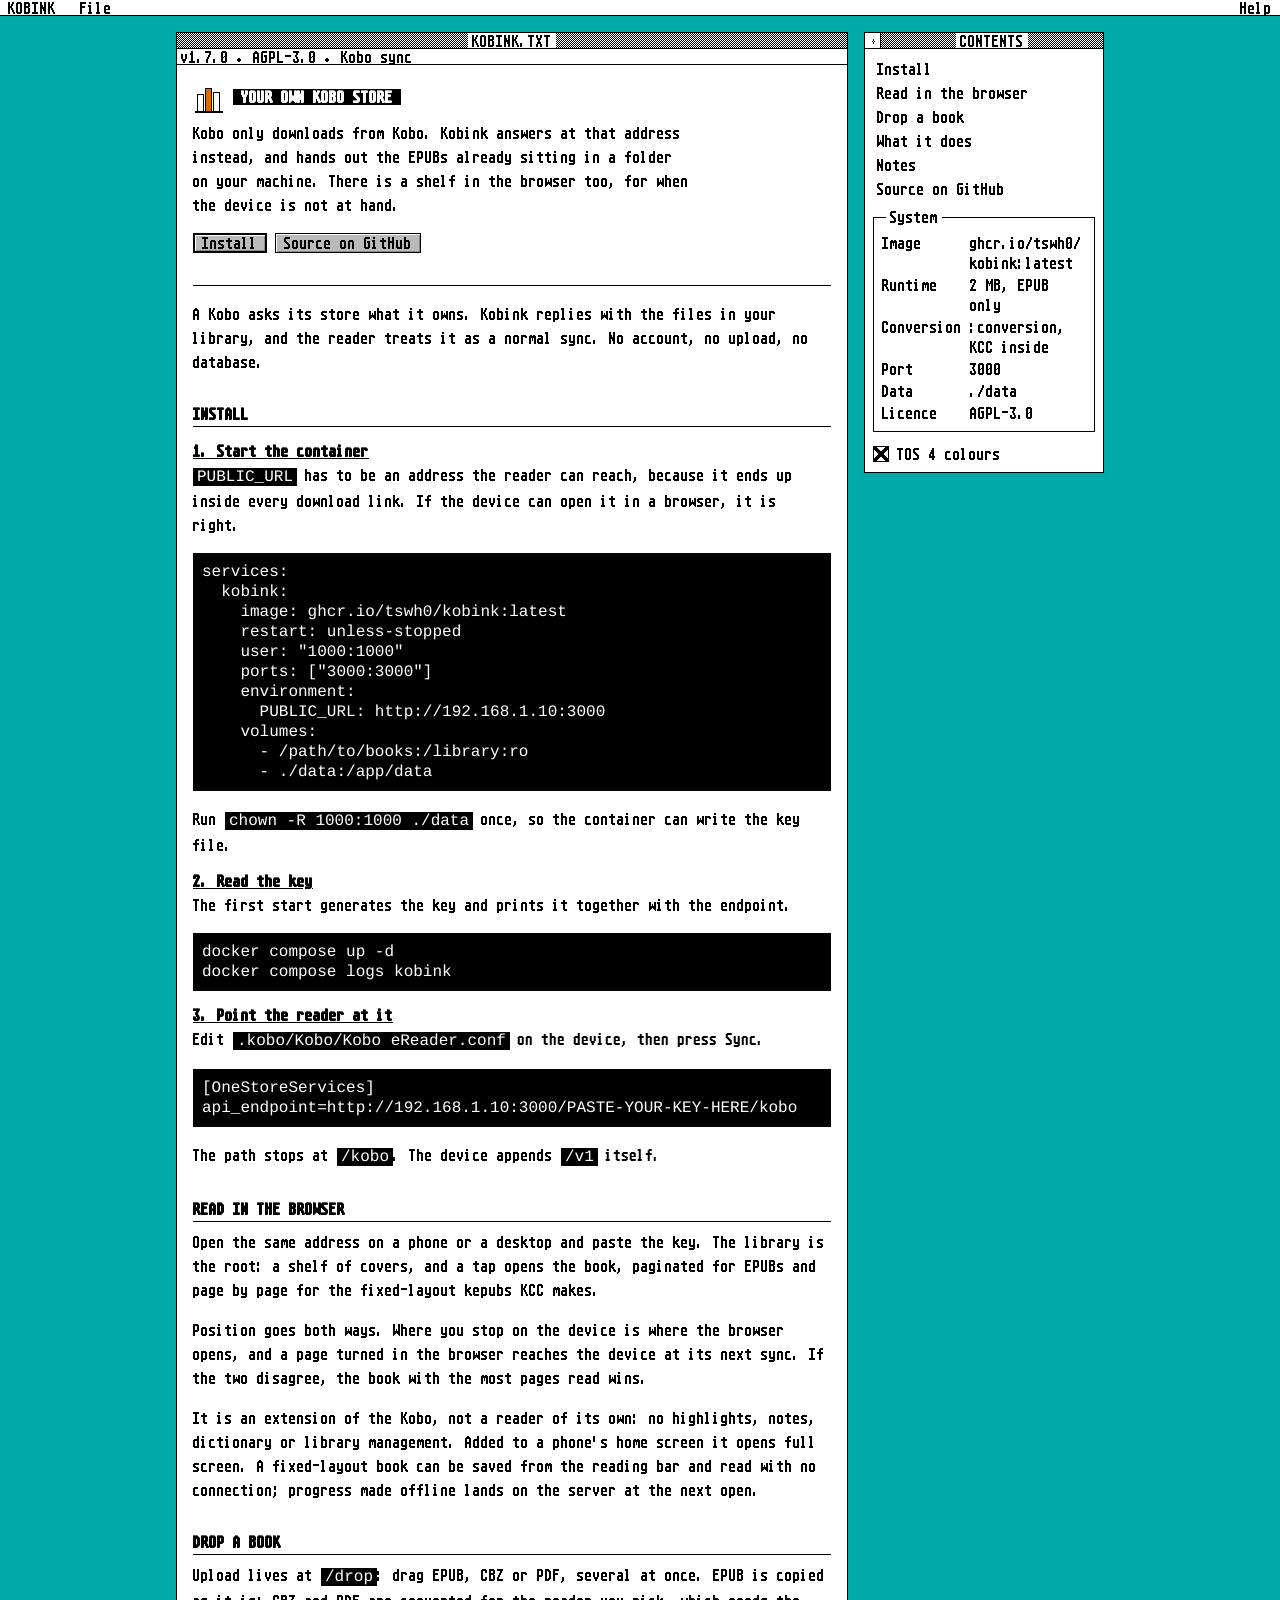
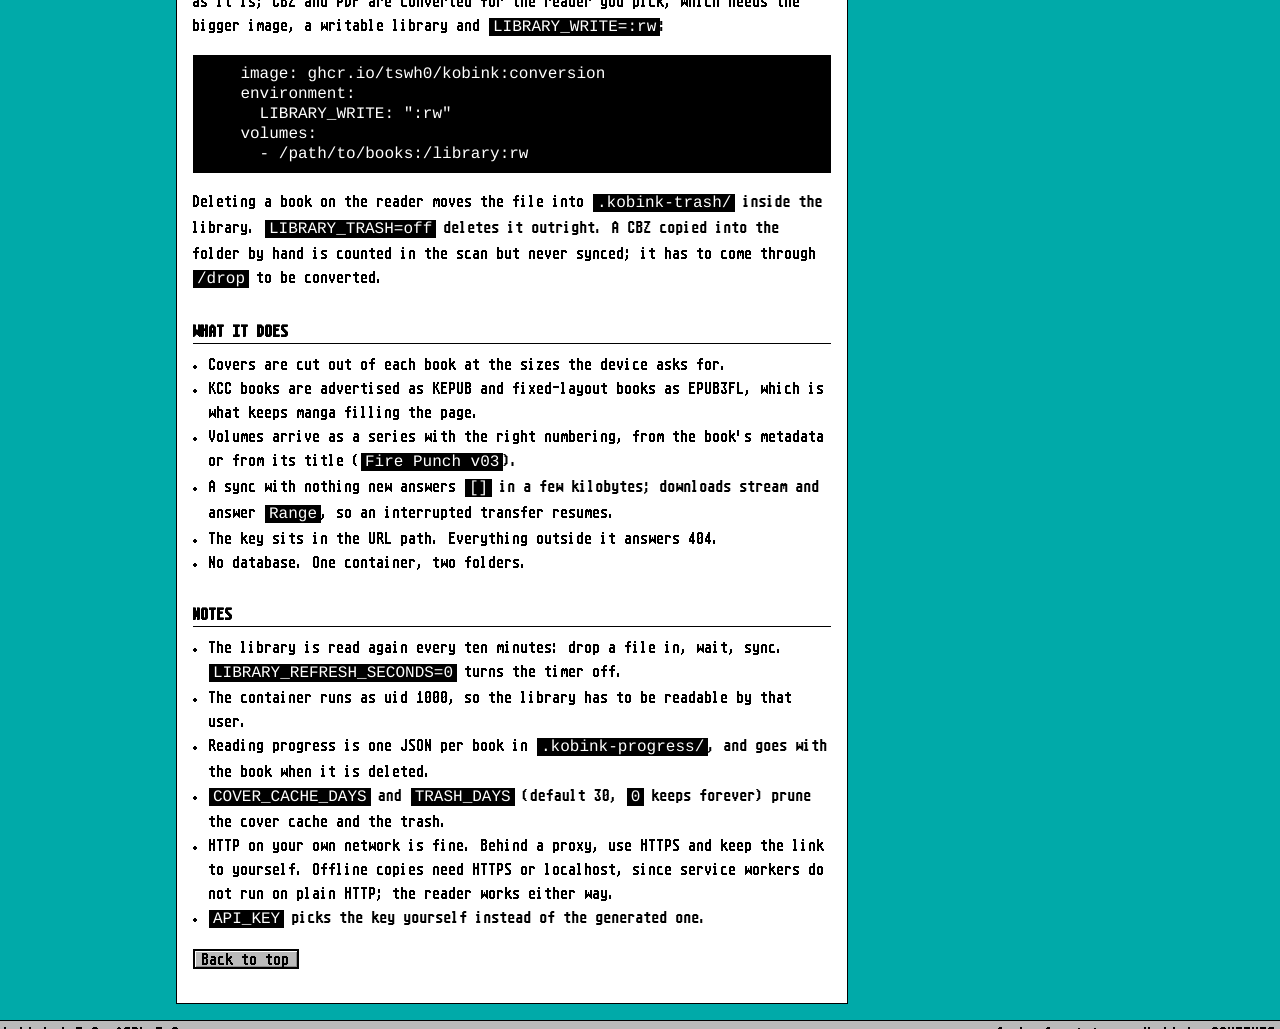
==== site-alt/index.html @ 3cb47a9d "Add site-alt, the GEM/TOS edition of the install page Self-contained alternate design: 1px chrome, d" ====
<!DOCTYPE html>
<html lang="en">
<head>
<meta charset="utf-8">
<meta name="viewport" content="width=device-width, initial-scale=1, viewport-fit=cover">
<title>kobink · your own Kobo store</title>
<meta name="description" content="Kobink answers the Kobo store's address from your own machine and serves the EPUBs in a folder, with a shelf and reader in the browser.">
<meta name="theme-color" content="#00aaa9">
<link rel="stylesheet" href="gem.css">
<link rel="stylesheet" href="page.css">
<link rel="icon" href="favicon.ico" sizes="any">
<link rel="icon" type="image/png" href="favicon-32.png" sizes="32x32">
<link rel="icon" type="image/png" href="favicon-192.png" sizes="192x192">
<link rel="apple-touch-icon" href="apple-touch-icon.png">
</head>
<body class="gem gem-desktop gem--3d" id="top">
<div class="page">

  <nav class="gem-menubar" aria-label="Main">
    <div class="gem-menuwrap"><button class="gem-appname" data-menu="m-app" aria-haspopup="true" aria-expanded="false">kobink</button>
      <ul class="gem-dropdown" id="m-app" role="menu">
        <li><a href="#top">About kobink</a></li>
        <li class="gem-sep" role="separator"></li>
        <li><a href="https://github.com/tswh0/kobink">Source on GitHub</a></li>
        <li><a href="https://github.com/tswh0/kobink/releases">Releases</a></li>
        <li><a href="https://github.com/tswh0/kobink/blob/main/LICENSE">AGPL-3.0</a></li>
      </ul>
    </div>
    <div class="gem-menuwrap"><button data-menu="m-file" aria-haspopup="true" aria-expanded="false">File</button>
      <ul class="gem-dropdown" id="m-file" role="menu">
        <li><a href="#install">Install</a></li>
        <li><a href="#read">Read in the browser</a></li>
        <li><a href="#drop">Drop a book</a></li>
        <li class="gem-sep" role="separator"></li>
        <li><a href="#does">What it does</a></li>
        <li><a href="#notes">Notes</a></li>
        <li class="gem-sep" role="separator"></li>
        <li><a href="#contents" data-open-contents>Show Contents</a></li>
      </ul>
    </div>
    <span class="gem-spacer"></span>
    <div class="gem-menuwrap"><button data-menu="m-help" aria-haspopup="true" aria-expanded="false">Help</button>
      <ul class="gem-dropdown" id="m-help" role="menu">
        <li><a href="https://github.com/tswh0/kobink/blob/main/README.md">README</a></li>
        <li><a href="https://github.com/ciromattia/kcc">KCC</a></li>
        <li class="gem-sep" role="separator"></li>
        <li><a href="https://github.com/tswh0/kobink/issues">Report an issue</a></li>
      </ul>
    </div>
  </nav>

  <main class="page__main">
    <section class="gem-window page__doc" aria-label="KOBINK.TXT">
      <div class="gem-titlebar">
        <div class="gem-title"><span>KOBINK.TXT</span></div>
      </div>
      <div class="gem-infoline">v1.7.0 · AGPL-3.0 · Kobo sync</div>
      <div class="gem-body">
        <article class="doc">

          <div class="hero">
            <div class="hero__head">
              <div class="hero__mark" aria-hidden="true">
                <svg viewBox="0 0 32 32" shape-rendering="crispEdges">
                  <rect x="4" y="13" width="7" height="18" fill="#000"/>
                  <rect x="5" y="14" width="5" height="16" fill="#fff"/>
                  <rect x="12" y="7" width="7" height="24" fill="#000"/>
                  <rect x="13" y="8" width="5" height="22" fill="#db6d00"/>
                  <rect x="20" y="11" width="7" height="20" fill="#000"/>
                  <rect x="21" y="12" width="5" height="18" fill="#fff"/>
                  <rect x="2" y="30" width="28" height="2" fill="#000"/>
                </svg>
              </div>
              <h1>Your own Kobo store</h1>
            </div>
            <p class="lede">Kobo only downloads from Kobo. Kobink answers at that address instead, and hands out the EPUBs already sitting in a folder on your machine. There is a shelf in the browser too, for when the device is not at hand.</p>
            <p class="hero__actions">
              <a class="gem-btn is-default" href="#install">Install</a>
              <a class="gem-btn" href="https://github.com/tswh0/kobink">Source on GitHub</a>
            </p>
          </div>

          <p>A Kobo asks its store what it owns. Kobink replies with the files in your library, and the reader treats it as a normal sync. No account, no upload, no database.</p>

          <h2 id="install">Install</h2>

          <h3>1. Start the container</h3>
          <p><code>PUBLIC_URL</code> has to be an address the reader can reach, because it ends up inside every download link. If the device can open it in a browser, it is right.</p>
<pre>services:
  kobink:
    image: ghcr.io/tswh0/kobink:latest
    restart: unless-stopped
    user: "1000:1000"
    ports: ["3000:3000"]
    environment:
      PUBLIC_URL: http://192.168.1.10:3000
    volumes:
      - /path/to/books:/library:ro
      - ./data:/app/data</pre>
          <p>Run <code>chown -R 1000:1000 ./data</code> once, so the container can write the key file.</p>

          <h3>2. Read the key</h3>
          <p>The first start generates the key and prints it together with the endpoint.</p>
<pre>docker compose up -d
docker compose logs kobink</pre>

          <h3>3. Point the reader at it</h3>
          <p>Edit <code>.kobo/Kobo/Kobo eReader.conf</code> on the device, then press Sync.</p>
<pre>[OneStoreServices]
api_endpoint=http://192.168.1.10:3000/PASTE-YOUR-KEY-HERE/kobo</pre>
          <p>The path stops at <code>/kobo</code>. The device appends <code>/v1</code> itself.</p>

          <h2 id="read">Read in the browser</h2>
          <p>Open the same address on a phone or a desktop and paste the key. The library is the root: a shelf of covers, and a tap opens the book, paginated for EPUBs and page by page for the fixed-layout kepubs KCC makes.</p>
          <p>Position goes both ways. Where you stop on the device is where the browser opens, and a page turned in the browser reaches the device at its next sync. If the two disagree, the book with the most pages read wins.</p>
          <p>It is an extension of the Kobo, not a reader of its own: no highlights, notes, dictionary or library management. Added to a phone's home screen it opens full screen. A fixed-layout book can be saved from the reading bar and read with no connection; progress made offline lands on the server at the next open.</p>

          <h2 id="drop">Drop a book</h2>
          <p>Upload lives at <code>/drop</code>: drag EPUB, CBZ or PDF, several at once. EPUB is copied as it is; CBZ and PDF are converted for the reader you pick, which needs the bigger image, a writable library and <code>LIBRARY_WRITE=:rw</code>:</p>
<pre>    image: ghcr.io/tswh0/kobink:conversion
    environment:
      LIBRARY_WRITE: ":rw"
    volumes:
      - /path/to/books:/library:rw</pre>
          <p>Deleting a book on the reader moves the file into <code>.kobink-trash/</code> inside the library. <code>LIBRARY_TRASH=off</code> deletes it outright. A CBZ copied into the folder by hand is counted in the scan but never synced; it has to come through <code>/drop</code> to be converted.</p>

          <h2 id="does">What it does</h2>
          <ul>
            <li>Covers are cut out of each book at the sizes the device asks for.</li>
            <li>KCC books are advertised as KEPUB and fixed-layout books as EPUB3FL, which is what keeps manga filling the page.</li>
            <li>Volumes arrive as a series with the right numbering, from the book's metadata or from its title (<code>Fire Punch v03</code>).</li>
            <li>A sync with nothing new answers <code>[]</code> in a few kilobytes; downloads stream and answer <code>Range</code>, so an interrupted transfer resumes.</li>
            <li>The key sits in the URL path. Everything outside it answers 404.</li>
            <li>No database. One container, two folders.</li>
          </ul>

          <h2 id="notes">Notes</h2>
          <ul>
            <li>The library is read again every ten minutes: drop a file in, wait, sync. <code>LIBRARY_REFRESH_SECONDS=0</code> turns the timer off.</li>
            <li>The container runs as uid 1000, so the library has to be readable by that user.</li>
            <li>Reading progress is one JSON per book in <code>.kobink-progress/</code>, and goes with the book when it is deleted.</li>
            <li><code>COVER_CACHE_DAYS</code> and <code>TRASH_DAYS</code> (default 30, <code>0</code> keeps forever) prune the cover cache and the trash.</li>
            <li>HTTP on your own network is fine. Behind a proxy, use HTTPS and keep the link to yourself. Offline copies need HTTPS or localhost, since service workers do not run on plain HTTP; the reader works either way.</li>
            <li><code>API_KEY</code> picks the key yourself instead of the generated one.</li>
          </ul>

          <p class="doc__end"><a class="gem-btn is-default" href="#top">Back to top</a></p>
        </article>
      </div>
    </section>

    <aside class="page__side" id="contents">
      <section class="gem-window" aria-label="Contents">
        <div class="gem-titlebar">
          <button class="gem-gadget" aria-label="Close contents" data-close-contents><svg viewBox="0 0 32 32" shape-rendering="crispEdges" fill="currentColor"><path d="M12 6h10v2h-10zM14 8h6v2h-6zM10 10h2v2h-2zM14 10h6v2h-6zM22 10h2v2h-2zM10 12h2v2h-2zM16 12h2v2h-2zM22 12h2v2h-2zM10 14h4v2h-4zM16 14h2v2h-2zM20 14h4v2h-4zM10 16h4v2h-4zM20 16h4v2h-4zM10 18h4v2h-4zM16 18h2v2h-2zM20 18h4v2h-4zM10 20h2v2h-2zM16 20h2v2h-2zM22 20h2v2h-2zM10 22h2v2h-2zM14 22h6v2h-6zM22 22h2v2h-2zM14 24h6v2h-6zM12 26h10v2h-10z"/></svg></button>
          <div class="gem-title"><span>CONTENTS</span></div>
        </div>
        <div class="gem-body">
          <ul class="side-list">
            <li><a href="#install">Install</a></li>
            <li><a href="#read">Read in the browser</a></li>
            <li><a href="#drop">Drop a book</a></li>
            <li><a href="#does">What it does</a></li>
            <li><a href="#notes">Notes</a></li>
            <li><a href="https://github.com/tswh0/kobink">Source on GitHub</a></li>
          </ul>
          <fieldset class="gem-group side-group">
            <legend>System</legend>
            <dl class="sys">
              <dt>Image</dt><dd>ghcr.io/tswh0/kobink:latest</dd>
              <dt>Runtime</dt><dd>2 MB, EPUB only</dd>
              <dt>Conversion</dt><dd>:conversion, KCC inside</dd>
              <dt>Port</dt><dd>3000</dd>
              <dt>Data</dt><dd>./data</dd>
              <dt>Licence</dt><dd>AGPL-3.0</dd>
            </dl>
          </fieldset>
          <div class="gem-check-row side-check">
            <input class="gem-check" type="checkbox" id="tos4" checked>
            <label for="tos4">TOS 4 colours</label>
          </div>
        </div>
      </section>
    </aside>
  </main>

  <footer class="gem-status page__foot">
    <span>kobink 1.7.0</span>
    <span>AGPL-3.0</span>
    <span class="gem-grow"></span>
    <a href="https://github.com/potatoeggy/kobink">fork of potatoeggy/kobink</a>
    <span><a href="#contents" data-open-contents>CONTENTS</a></span>
  </footer>
</div>

<script>
  const closeMenus = () => {
    document.querySelectorAll('.gem-dropdown.is-open').forEach(m => m.classList.remove('is-open'));
    document.querySelectorAll('[data-menu][aria-expanded="true"]').forEach(b => { b.classList.remove('is-open'); b.setAttribute('aria-expanded', 'false'); });
  };
  document.querySelectorAll('[data-menu]').forEach(btn => {
    btn.addEventListener('click', event => {
      event.stopPropagation();
      const menu = document.getElementById(btn.dataset.menu);
      const wasOpen = menu.classList.contains('is-open');
      closeMenus();
      if (!wasOpen) { menu.classList.add('is-open'); btn.classList.add('is-open'); btn.setAttribute('aria-expanded', 'true'); }
    });
  });
  document.addEventListener('click', closeMenus);
  document.addEventListener('keydown', event => { if (event.key === 'Escape') closeMenus(); });

  const contents = document.getElementById('contents');
  document.querySelectorAll('[data-close-contents]').forEach(el => el.addEventListener('click', () => { contents.hidden = true; }));
  document.querySelectorAll('[data-open-contents]').forEach(el => el.addEventListener('click', () => { contents.hidden = false; }));

  const tos4 = document.getElementById('tos4');
  const themeColor = document.querySelector('meta[name="theme-color"]');
  const applyTheme = () => {
    document.body.classList.toggle('gem--3d', tos4.checked);
    themeColor.content = tos4.checked ? '#00aaa9' : '#00e000';
  };
  tos4.addEventListener('change', applyTheme);
  applyTheme();
</script>
</body>
</html>
---- site-alt/gem.css ----
@font-face {
  font-family: "Atarist 8x16";
  src: url("atarist-8x16.woff2") format("woff2");
  font-weight: 400;
  font-style: normal;
  font-display: block;
}

:root {
  --gem-font: "Atarist 8x16", "Atascii", "Courier New", monospace;
  --gem-u: 16px;
  --gem-scale: 2;

  --gem-black: #000;
  --gem-white: #fff;
  --gem-green: #00e000;
  --gem-teal: #00aaa9;
  --gem-face: #fff;
  --gem-field: #fff;
  --gem-text: #000;
  --gem-disabled: #8a8a8a;
  --gem-bevel-light: #fff;
  --gem-bevel-dark: #8a8a8a;

  --gem-dither: repeating-conic-gradient(#000 0 25%, #fff 0 50%) 0 0 / 2px 2px;
  --gem-dither-25: radial-gradient(#000 1px, transparent 1px) 0 0 / 2px 2px;
  --gem-hatch: repeating-linear-gradient(45deg, #000 0 1px, transparent 1px 4px);

  --gem-arrow-up: url("data:image/svg+xml,%3Csvg xmlns='http://www.w3.org/2000/svg' viewBox='0 0 8 8' shape-rendering='crispEdges'%3E%3Cpath fill='%23000' d='M3 0h2v1h1v1h1v1h1v1h1v1H0V4h1V3h1V2h1V1h1z'/%3E%3C/svg%3E");
  --gem-arrow-down: url("data:image/svg+xml,%3Csvg xmlns='http://www.w3.org/2000/svg' viewBox='0 0 8 8' shape-rendering='crispEdges'%3E%3Cpath fill='%23000' d='M0 2h8v1H7v1H6v1H5v1H4v1H3V6H2V5H1V4H0z'/%3E%3C/svg%3E");
  --gem-arrow-left: url("data:image/svg+xml,%3Csvg xmlns='http://www.w3.org/2000/svg' viewBox='0 0 8 8' shape-rendering='crispEdges'%3E%3Cpath fill='%23000' d='M0 3h1v1h1v1h1v1h1v1h1V6h1V5h1V4h1V3z'/%3E%3C/svg%3E");
  --gem-arrow-right: url("data:image/svg+xml,%3Csvg xmlns='http://www.w3.org/2000/svg' viewBox='0 0 8 8' shape-rendering='crispEdges'%3E%3Cpath fill='%23000' d='M7 3H6v1H5v1H4v1H3v1H2V6H1V5H0V4h7z'/%3E%3C/svg%3E");
}

.gem {
  font-family: var(--gem-font);
  font-size: 16px;
  line-height: 16px;
  color: var(--gem-text);
  -webkit-font-smoothing: none;
  font-smooth: never;
  text-rendering: geometricPrecision;
  cursor: default;
}

.gem *,
.gem *::before,
.gem *::after { box-sizing: border-box; }

.gem a { color: var(--gem-black); text-decoration: underline; text-underline-offset: 2px; }
.gem a:hover { background: var(--gem-black); color: var(--gem-white); text-decoration: none; }

.gem-desktop { background: var(--gem-desktop, var(--gem-green)); }

.gem--3d {
  --gem-desktop: var(--gem-teal);
  --gem-face: #bababa;
  --gem-bevel-light: #fff;
  --gem-bevel-dark: #8a8a8a;
}

.gem-screen {
  zoom: var(--gem-scale);
  background: var(--gem-desktop, var(--gem-green));
  min-height: calc(100vh / var(--gem-scale));
  padding: 8px;
  display: flex;
  flex-direction: column;
  gap: 8px;
  align-items: flex-start;
}

.gem-menubar {
  display: flex;
  align-items: stretch;
  gap: 16px;
  height: 16px;
  padding: 0 4px;
  background: var(--gem-white);
  border-bottom: 1px solid var(--gem-black);
  width: 100%;
  position: relative;
  z-index: 3;
}

.gem-menubar > a,
.gem-menubar > button,
.gem-menubar > .gem-menuwrap > button {
  display: flex;
  align-items: center;
  padding: 0 4px;
  margin: 0;
  font: inherit;
  color: var(--gem-black);
  background: none;
  border: 0;
  text-decoration: none;
  white-space: nowrap;
  cursor: pointer;
}

.gem-menubar > a:hover,
.gem-menubar > a:focus-visible,
.gem-menubar > button:hover,
.gem-menubar > button:focus-visible,
.gem-menubar > .gem-menuwrap > button:hover,
.gem-menubar > .gem-menuwrap > button:focus-visible,
.gem-menubar > .gem-menuwrap > button.is-open {
  background: var(--gem-black);
  color: var(--gem-white);
  outline: none;
}

.gem-menuwrap { position: relative; display: flex; }

.gem-menubar .gem-appname { font-weight: 400; text-transform: uppercase; }
.gem-menubar .gem-spacer { flex: 1; }

.gem-dropdown {
  position: absolute;
  top: 16px;
  left: 0;
  min-width: 160px;
  background: var(--gem-white);
  border: 1px solid var(--gem-black);
  padding: 1px;
  margin: 0;
  list-style: none;
  z-index: 10;
  display: none;
}

.gem-dropdown.is-open { display: block; }

.gem-dropdown li { display: flex; }
.gem-dropdown a,
.gem-dropdown button {
  display: flex;
  justify-content: space-between;
  gap: 16px;
  width: 100%;
  padding: 0 4px;
  height: 16px;
  font: inherit;
  color: var(--gem-black);
  background: none;
  border: 0;
  text-align: left;
  text-decoration: none;
  white-space: nowrap;
  cursor: pointer;
}

.gem-dropdown a:hover,
.gem-dropdown a:focus-visible,
.gem-dropdown button:hover,
.gem-dropdown button:focus-visible {
  background: var(--gem-black);
  color: var(--gem-white);
  outline: none;
}

.gem-dropdown .gem-key { margin-left: auto; }
.gem-dropdown .gem-sep { height: 1px; margin: 2px 0; background: var(--gem-black); }
.gem-dropdown .is-disabled { color: var(--gem-disabled); background-image: var(--gem-dither-25); background-size: 4px 4px; }
.gem-dropdown .is-disabled:hover { background: var(--gem-dither-25) 0 0 / 4px 4px; color: var(--gem-disabled); }

.gem-window {
  position: relative;
  display: flex;
  flex-direction: column;
  background: var(--gem-white);
  border: 1px solid var(--gem-black);
  min-width: 160px;
  max-width: 100%;
}

.gem-window--dialog { background: var(--gem-face); }
.gem--3d .gem-window--dialog { background: var(--gem-face); }

.gem-titlebar {
  display: flex;
  align-items: stretch;
  height: 16px;
  background: var(--gem-dither);
  border-bottom: 1px solid var(--gem-black);
  user-select: none;
}

.gem-window--inactive .gem-titlebar { background: var(--gem-white); }

.gem-gadget {
  flex: 0 0 16px;
  width: 16px;
  height: 15px;
  display: flex;
  align-items: center;
  justify-content: center;
  padding: 0;
  margin: 0;
  background: var(--gem-white);
  border: 0;
  border-right: 1px solid var(--gem-black);
  cursor: pointer;
}

.gem-gadget--right { border-right: 0; border-left: 1px solid var(--gem-black); }
.gem-gadget svg { width: 8px; height: 8px; display: block; image-rendering: pixelated; }

.gem-title {
  flex: 1;
  display: flex;
  align-items: center;
  justify-content: center;
  min-width: 0;
  font-size: 16px;
  white-space: nowrap;
  overflow: hidden;
  text-overflow: clip;
}

.gem-title span { background: var(--gem-white); padding: 0 4px; }

.gem-infoline {
  height: 16px;
  padding: 0 4px;
  background: var(--gem-white);
  border-bottom: 1px solid var(--gem-black);
  white-space: nowrap;
  overflow: hidden;
  text-overflow: ellipsis;
}

.gem-body {
  flex: 1;
  background: var(--gem-white);
  padding: 8px;
  min-height: 0;
  overflow: auto;
  scrollbar-width: none;
}

.gem-body::-webkit-scrollbar { display: none; }

.gem-body--flush { padding: 0; }

.gem-scroll {
  display: grid;
  grid-template-columns: 1fr 16px;
  grid-template-rows: 1fr 16px;
  flex: 1;
  min-height: 0;
}

.gem-scroll__view { overflow: auto; scrollbar-width: none; }
.gem-scroll__view::-webkit-scrollbar { display: none; }

.gem-scroll--v { grid-template-rows: 1fr 16px; }
.gem-scroll--v .gem-scroll__view { grid-row: 1 / span 2; }
.gem-scroll--v .gem-scroll__v { grid-row: 1; }

.gem-scroll__v,
.gem-scroll__h {
  background: var(--gem-white);
  display: flex;
  border-left: 1px solid var(--gem-black);
}

.gem-scroll__v { flex-direction: column; grid-column: 2; grid-row: 1; }
.gem-scroll__h { flex-direction: row; grid-column: 1; grid-row: 2; border-left: 0; border-top: 1px solid var(--gem-black); }

.gem-scroll__arrow {
  flex: 0 0 16px;
  width: 16px;
  height: 16px;
  display: flex;
  align-items: center;
  justify-content: center;
  padding: 0;
  background: var(--gem-white);
  border: 0;
  border-bottom: 1px solid var(--gem-black);
  cursor: pointer;
}

.gem-scroll__h .gem-scroll__arrow { border-bottom: 0; border-right: 1px solid var(--gem-black); }
.gem-scroll__v .gem-scroll__arrow:last-child { border-bottom: 0; border-top: 1px solid var(--gem-black); }
.gem-scroll__h .gem-scroll__arrow:last-child { border-right: 0; border-left: 1px solid var(--gem-black); }
.gem-scroll__arrow::before {
  content: "";
  width: 8px;
  height: 8px;
  background: currentColor;
  -webkit-mask: var(--arrow) center / 8px 8px no-repeat;
  mask: var(--arrow) center / 8px 8px no-repeat;
}
.gem-scroll__arrow--up::before { --arrow: var(--gem-arrow-up); }
.gem-scroll__arrow--down::before { --arrow: var(--gem-arrow-down); }
.gem-scroll__arrow--left::before { --arrow: var(--gem-arrow-left); }
.gem-scroll__arrow--right::before { --arrow: var(--gem-arrow-right); }

.gem-scroll__track {
  flex: 1;
  position: relative;
  border-bottom: 1px solid var(--gem-black);
  background: var(--gem-white);
}

.gem-scroll__h .gem-scroll__track { border-bottom: 0; border-right: 1px solid var(--gem-black); }

.gem-scroll__elevator {
  position: absolute;
  background: var(--gem-dither);
  border: 1px solid var(--gem-black);
  inset: 8px 1px auto 1px;
  height: 32px;
}

.gem-scroll__h .gem-scroll__elevator { inset: 1px auto 1px 8px; width: 32px; height: auto; }

.gem-sizer {
  grid-column: 2;
  grid-row: 2;
  border-top: 1px solid var(--gem-black);
  background: var(--gem-white);
  position: relative;
}

.gem-sizer::after {
  content: "";
  position: absolute;
  right: 2px;
  bottom: 2px;
  width: 8px;
  height: 8px;
  background:
    linear-gradient(135deg, transparent 45%, #000 45% 55%, transparent 55%) 0 0 / 4px 4px,
    linear-gradient(135deg, transparent 45%, #000 45% 55%, transparent 55%) 4px 4px / 4px 4px;
}

.gem-btn {
  display: inline-flex;
  align-items: center;
  justify-content: center;
  min-width: 64px;
  height: 20px;
  padding: 0 8px;
  font: inherit;
  color: var(--gem-black);
  background: var(--gem-face);
  border: 1px solid var(--gem-black);
  border-radius: 0;
  cursor: pointer;
  white-space: nowrap;
}

.gem-btn:active,
.gem-btn.is-pressed { background: var(--gem-dither); }

.gem-btn.is-default {
  padding: 0 7px;
  border-width: 2px;
  border-style: double;
}

.gem-btn:disabled,
.gem-btn.is-disabled {
  color: var(--gem-disabled);
  background-image: var(--gem-dither-25);
  background-size: 4px 4px;
  cursor: default;
}

.gem-btn:focus-visible {
  outline: 1px dotted var(--gem-black);
  outline-offset: 2px;
}

.gem--3d .gem-btn {
  box-shadow: inset 1px 1px 0 var(--gem-bevel-light), inset -1px -1px 0 var(--gem-bevel-dark);
}
.gem--3d .gem-btn:active,
.gem--3d .gem-btn.is-pressed {
  background: var(--gem-face);
  box-shadow: inset 1px 1px 0 var(--gem-bevel-dark), inset -1px -1px 0 var(--gem-bevel-light);
}
.gem--3d .gem-btn:active > *,
.gem--3d .gem-btn.is-pressed > * { position: relative; left: 1px; top: 1px; }

.gem-btn u,
.gem-key u { text-decoration: underline; text-underline-offset: 2px; }

.gem-field,
.gem-select,
.gem-textarea {
  font: inherit;
  color: var(--gem-black);
  background: var(--gem-field);
  border: 1px solid var(--gem-black);
  border-radius: 0;
  height: 20px;
  padding: 0 4px;
  width: 100%;
  min-width: 0;
}

.gem-textarea { height: auto; padding: 4px; resize: both; }

.gem-field:focus,
.gem-select:focus,
.gem-textarea:focus { outline: 1px dotted var(--gem-black); outline-offset: 1px; }

.gem-field::placeholder { color: var(--gem-disabled); opacity: 1; }

.gem--3d .gem-field,
.gem--3d .gem-select,
.gem--3d .gem-textarea {
  box-shadow: inset 1px 1px 0 var(--gem-bevel-dark), inset -1px -1px 0 var(--gem-bevel-light);
}

.gem-select {
  appearance: none;
  padding-right: 20px;
  background-image: var(--gem-arrow-down);
  background-repeat: no-repeat;
  background-position: right 4px center;
  background-size: 8px 8px;
  cursor: pointer;
}

.gem-check,
.gem-radio {
  appearance: none;
  width: 16px;
  height: 16px;
  margin: 0;
  flex: 0 0 16px;
  background: var(--gem-white);
  border: 1px solid var(--gem-black);
  border-radius: 0;
  display: inline-block;
  vertical-align: -3px;
  cursor: pointer;
}

.gem-radio { border-radius: 50%; }

.gem-check:checked {
  background-image:
    linear-gradient(45deg, transparent 42%, #000 42% 58%, transparent 58%),
    linear-gradient(-45deg, transparent 42%, #000 42% 58%, transparent 58%);
}

.gem-check:indeterminate {
  background-image: linear-gradient(#000, #000);
  background-size: 8px 2px;
  background-position: center;
  background-repeat: no-repeat;
}

.gem-radio:checked {
  background-image: radial-gradient(circle, #000 0 3px, transparent 3px);
}

.gem-check:focus-visible,
.gem-radio:focus-visible { outline: 1px dotted var(--gem-black); outline-offset: 2px; }

.gem-group {
  border: 1px solid var(--gem-black);
  margin: 0;
  padding: 4px 8px 8px;
  min-width: 0;
}

.gem-group > legend {
  padding: 0 4px;
  margin-left: 4px;
}

.gem-form {
  display: grid;
  grid-template-columns: max-content minmax(80px, 1fr);
  align-items: center;
  gap: 8px;
}

.gem-form > label { justify-self: end; white-space: nowrap; }

.gem-radio-row,
.gem-check-row {
  display: flex;
  align-items: center;
  gap: 8px;
  min-height: 20px;
}

.gem-dialog {
  background: var(--gem-face);
  border: 1px solid var(--gem-black);
  display: flex;
  flex-direction: column;
  min-width: 240px;
  max-width: 100%;
}

.gem-dialog__body { padding: 16px; display: flex; flex-direction: column; gap: 12px; }

.gem-dialog__buttons {
  display: flex;
  justify-content: center;
  gap: 16px;
  padding: 0 16px 16px;
  flex-wrap: wrap;
}

.gem-alert { display: flex; gap: 16px; align-items: flex-start; }

.gem-alert__icon {
  flex: 0 0 32px;
  width: 32px;
  height: 32px;
  background: var(--gem-black);
  color: var(--gem-white);
  font-size: 32px;
  line-height: 32px;
  display: flex;
  align-items: center;
  justify-content: center;
}

.gem-alert__icon svg { width: 32px; height: 32px; image-rendering: pixelated; }

.gem-alert__text { flex: 1; max-width: 30ch; }

.gem-progress {
  height: 16px;
  border: 1px solid var(--gem-black);
  background: var(--gem-white);
  padding: 1px;
}

.gem-progress__fill {
  height: 100%;
  background: var(--gem-dither);
  border-right: 1px solid var(--gem-black);
}

.gem-progress__labels {
  display: flex;
  justify-content: space-between;
  margin-top: 4px;
  font-size: 16px;
}

.gem-toolbar {
  display: flex;
  align-items: center;
  gap: 4px;
  padding: 4px;
  background: var(--gem-face);
  border-bottom: 1px solid var(--gem-black);
  flex-wrap: wrap;
}

.gem-toolbox { display: grid; grid-template-columns: repeat(2, 20px); gap: 2px; padding: 4px; }

.gem-tool {
  width: 20px;
  height: 20px;
  display: flex;
  align-items: center;
  justify-content: center;
  padding: 0;
  background: var(--gem-face);
  border: 1px solid var(--gem-black);
  cursor: pointer;
}

.gem-tool svg { width: 16px; height: 16px; image-rendering: pixelated; }
.gem-tool.is-pressed { background: var(--gem-dither); }
.gem--3d .gem-tool { box-shadow: inset 1px 1px 0 var(--gem-bevel-light), inset -1px -1px 0 var(--gem-bevel-dark); }
.gem--3d .gem-tool.is-pressed { box-shadow: inset 1px 1px 0 var(--gem-bevel-dark), inset -1px -1px 0 var(--gem-bevel-light); }
.gem-toolbar .gem-sep-v { width: 1px; height: 16px; background: var(--gem-black); margin: 0 4px; }

.gem-status {
  display: flex;
  gap: 16px;
  padding: 4px;
  border-top: 1px solid var(--gem-black);
  background: var(--gem-face);
  width: 100%;
}

.gem-icons {
  display: flex;
  flex-wrap: wrap;
  gap: 8px;
  align-items: flex-start;
  max-width: 100%;
}

.gem-icon {
  display: flex;
  flex-direction: column;
  align-items: center;
  gap: 2px;
  width: auto;
  min-width: 64px;
  padding: 0;
  background: none;
  border: 0;
  font: inherit;
  color: var(--gem-black);
  text-decoration: none;
  cursor: pointer;
}

.gem-icon svg { width: 32px; height: 32px; image-rendering: pixelated; }

.gem-icon__label {
  background: var(--gem-white);
  padding: 0 4px;
  max-width: 100%;
  white-space: nowrap;
  overflow: hidden;
  text-overflow: ellipsis;
}

.gem-icon.is-selected .gem-icon__label,
.gem-icon:hover .gem-icon__label { background: var(--gem-black); color: var(--gem-white); }

.gem-dither { background: var(--gem-dither); }
.gem-dither-25 { background: var(--gem-dither-25); background-size: 2px 2px; }
.gem-hatch { background: var(--gem-hatch); }
.gem-invert { background: var(--gem-black); color: var(--gem-white); }
.gem-mono { font-family: var(--gem-font); }
.gem-nowrap { white-space: nowrap; }
.gem-grow { flex: 1; }

@media (max-width: 720px) {
  :root { --gem-scale: 1; }
}

@media (prefers-reduced-motion: reduce) {
  .gem * { animation: none !important; transition: none !important; }
}
---- site-alt/page.css ----
html, body { height: 100%; }
body { margin: 0; }

.page {
  min-height: 100%;
  display: flex;
  flex-direction: column;
}

.page .gem-menubar {
  position: sticky;
  top: 0;
  z-index: 20;
}

.page__main {
  flex: 1;
  width: 100%;
  max-width: 960px;
  margin: 0 auto;
  padding: 16px;
  display: flex;
  gap: 16px;
  align-items: flex-start;
}

.page__doc { flex: 1 1 640px; min-width: 0; max-width: 720px; margin-inline: auto; }
.page__doc .gem-body { padding: 16px; }
.page__side { flex: 0 0 240px; position: sticky; top: 24px; }
.page__side .gem-body { padding: 8px; }

.page__main:has(.page__side[hidden]) { justify-content: center; }

.hero {
  margin: 0 0 16px;
  padding: 0 0 16px;
  border-bottom: 1px solid #000;
}

.hero__head { display: flex; align-items: center; gap: 8px; margin: 0 0 8px; }
.hero__mark { flex: 0 0 32px; width: 32px; height: 32px; }
.hero__mark svg { display: block; width: 32px; height: 32px; }

.hero h1 {
  display: inline-block;
  margin: 0;
  padding: 0 8px;
  background: #000;
  color: #fff;
  font-size: 16px;
  line-height: 16px;
  text-transform: uppercase;
}

.lede { margin: 0 0 16px; max-width: 62ch; line-height: 24px; }

.hero__actions { display: flex; gap: 8px; flex-wrap: wrap; margin: 0; }
a.gem-btn { text-decoration: none; }

.doc p { margin: 0 0 16px; line-height: 24px; }

.doc h2 {
  margin: 32px 0 8px;
  padding: 0 0 4px;
  border-bottom: 1px solid #000;
  font-size: 16px;
  line-height: 16px;
  text-transform: uppercase;
}

.doc h3 {
  margin: 16px 0 4px;
  font-size: 16px;
  line-height: 16px;
  text-decoration: underline;
}

.doc ul { margin: 0 0 16px; padding: 0; list-style: none; }
.doc li { line-height: 24px; padding-left: 16px; text-indent: -16px; }
.doc li::before { content: "· "; }

.doc pre {
  margin: 0 0 16px;
  padding: 8px;
  background: #000;
  color: #fff;
  border: 1px solid #000;
  white-space: pre-wrap;
  overflow-wrap: anywhere;
  line-height: 20px;
}

.doc pre code { background: none; color: inherit; padding: 0; }

.doc p code,
.doc li code {
  background: #000;
  color: #fff;
  padding: 0 4px;
}

.doc__end { margin: 24px 0 0; }

.side-list { margin: 0 0 8px; padding: 0; list-style: none; }
.side-list li { line-height: 24px; }
.side-list a { display: block; padding: 0 4px; text-decoration: none; }
.side-list a:hover { background: #000; color: #fff; }

.side-group { margin-top: 8px; }

.sys {
  display: grid;
  grid-template-columns: max-content 1fr;
  gap: 2px 8px;
  margin: 4px 0 0;
}

.sys dt, .sys dd { margin: 0; line-height: 20px; }
.sys dd { overflow-wrap: anywhere; }

.side-check { margin-top: 12px; }

.page__foot { margin-top: auto; }
.page__foot a { text-decoration: none; }
.page__foot a:hover { background: #000; color: #fff; }

[hidden] { display: none !important; }

@media (max-width: 820px) {
  .page__main { flex-direction: column; align-items: stretch; padding: 8px; }
  .page__doc { flex: 1 1 auto; width: 100%; order: 1; }
  .page__side { position: static; flex: 0 0 auto; width: 100%; order: 2; }
}

@media (max-width: 480px) {
  .gem-menubar { gap: 8px; }
}
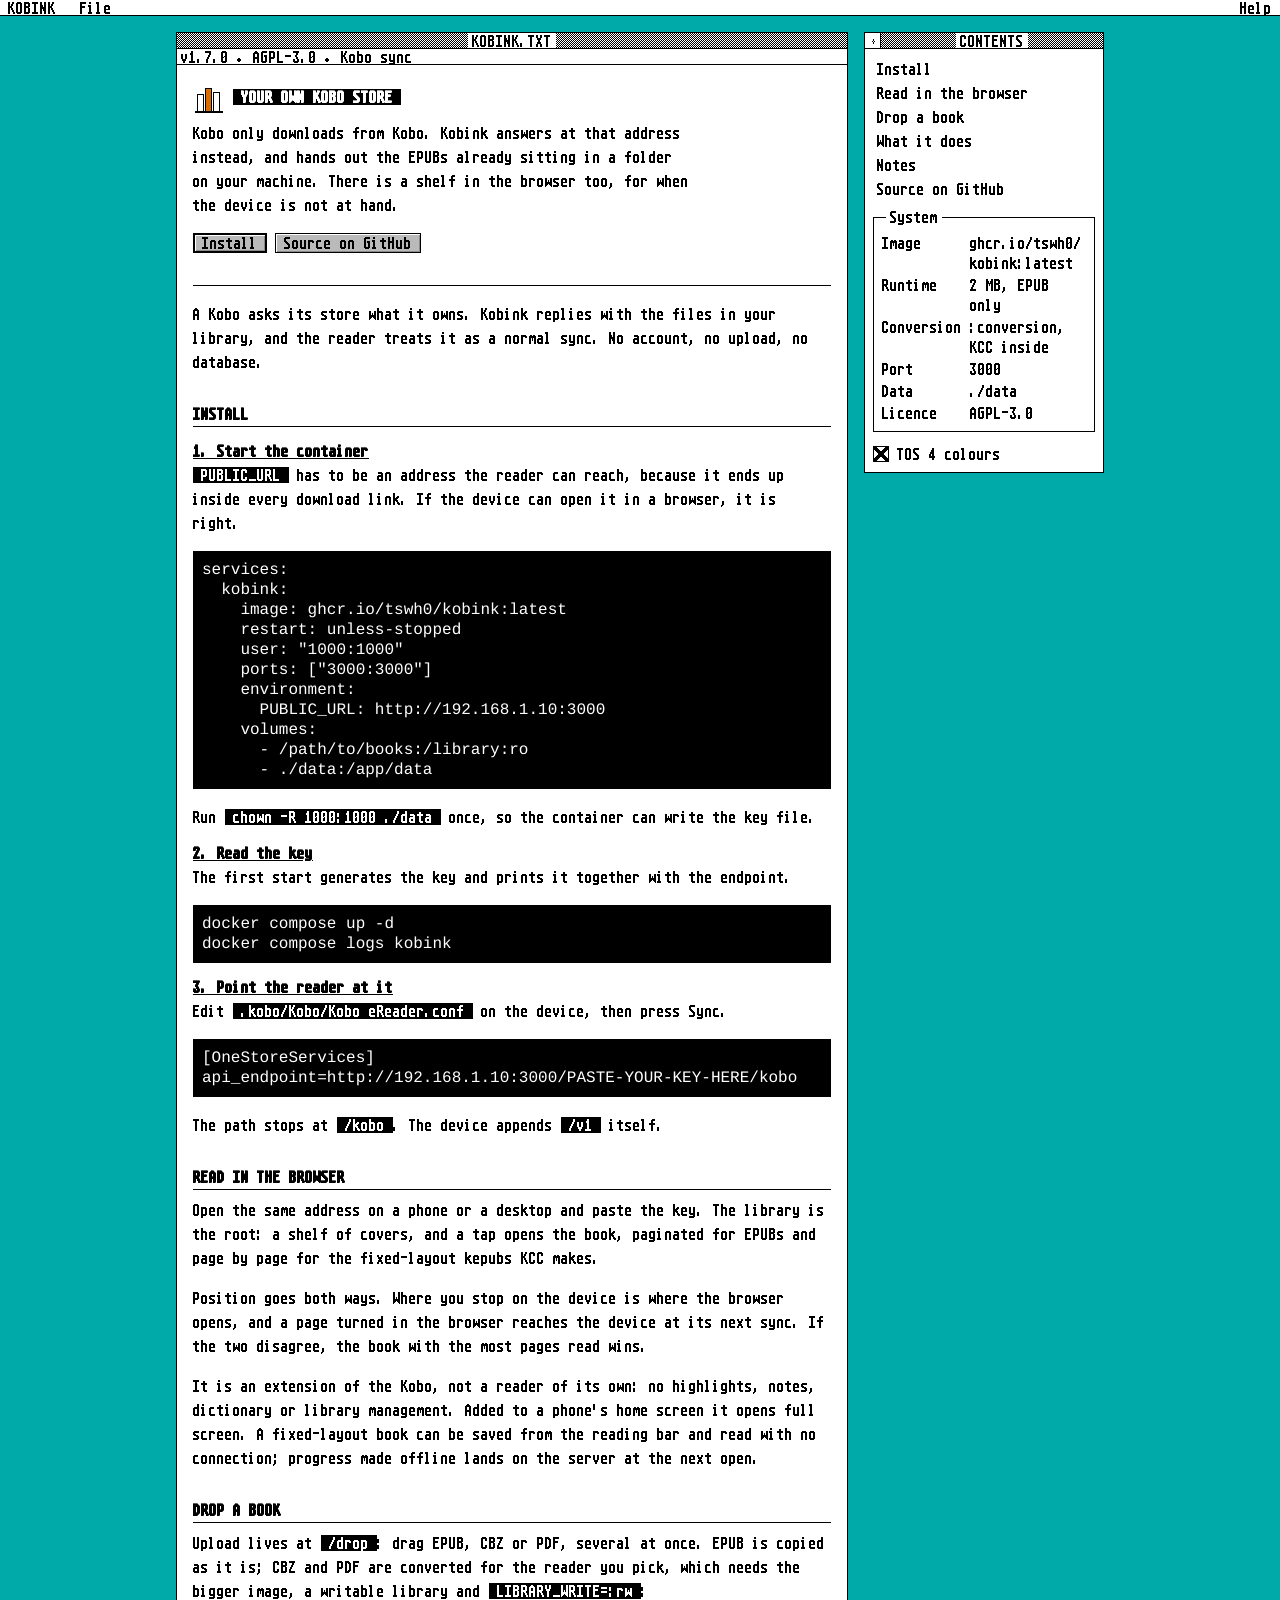
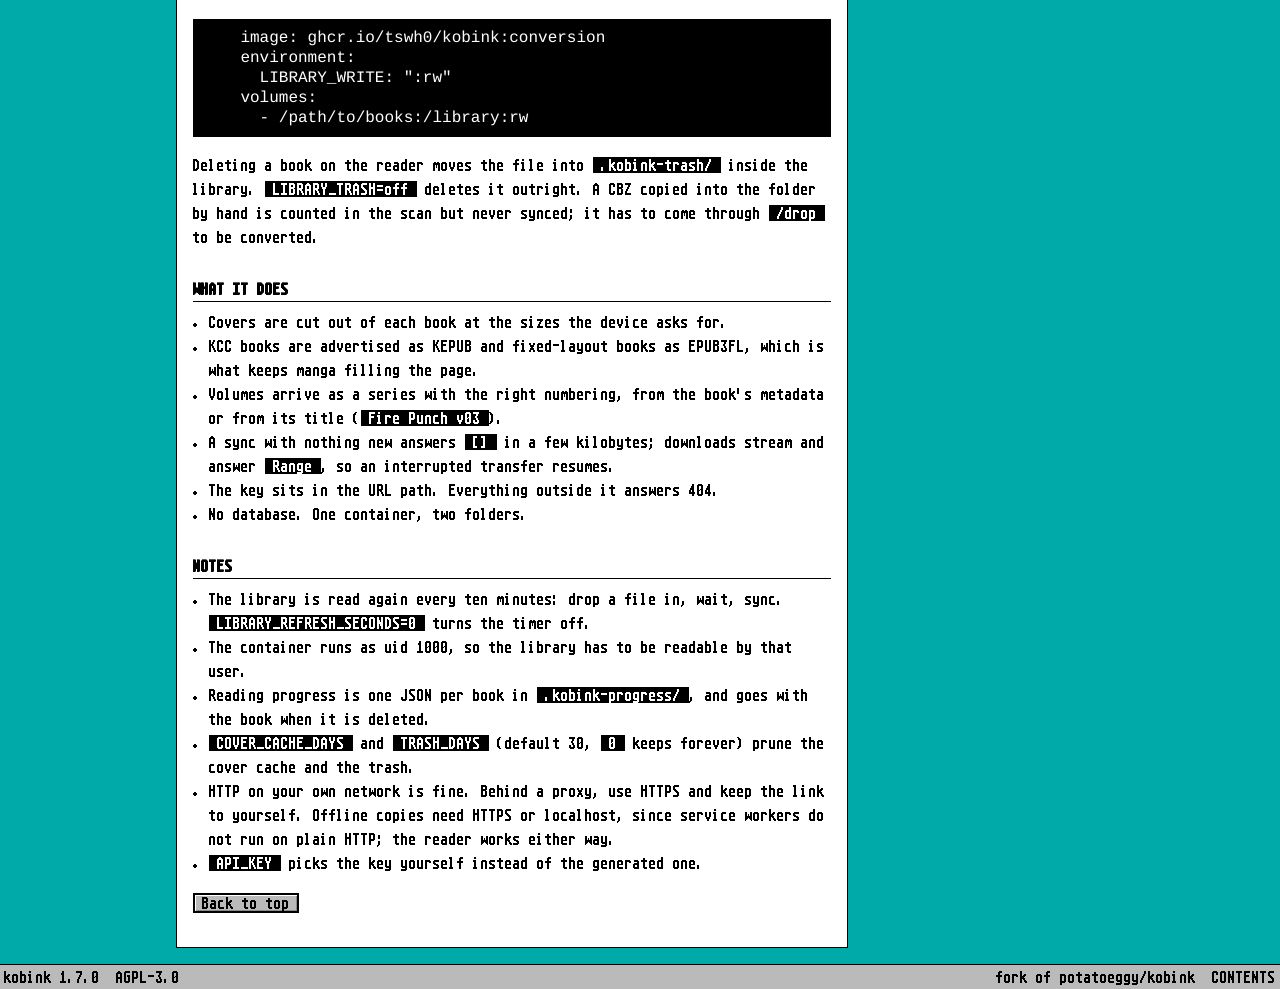
==== commit c17fc916: "Keep inline code in the bitmap face in site-alt code and pre were falling back to the UA monospace, " ====
--- a/site-alt/index.html
+++ b/site-alt/index.html
@@ -6,8 +6,8 @@
 <title>kobink · your own Kobo store</title>
 <meta name="description" content="Kobink answers the Kobo store's address from your own machine and serves the EPUBs in a folder, with a shelf and reader in the browser.">
 <meta name="theme-color" content="#00aaa9">
-<link rel="stylesheet" href="gem.css">
-<link rel="stylesheet" href="page.css">
+<link rel="stylesheet" href="gem.css?v=1">
+<link rel="stylesheet" href="page.css?v=1">
 <link rel="icon" href="favicon.ico" sizes="any">
 <link rel="icon" type="image/png" href="favicon-32.png" sizes="32x32">
 <link rel="icon" type="image/png" href="favicon-192.png" sizes="192x192">
--- a/site-alt/gem.css
+++ b/site-alt/gem.css
@@ -46,6 +46,10 @@
 .gem *,
 .gem *::before,
 .gem *::after { box-sizing: border-box; }
+
+.gem code,
+.gem kbd,
+.gem samp { font: inherit; }
 
 .gem a { color: var(--gem-black); text-decoration: underline; text-underline-offset: 2px; }
 .gem a:hover { background: var(--gem-black); color: var(--gem-white); text-decoration: none; }
--- a/site-alt/page.css
+++ b/site-alt/page.css
@@ -96,7 +96,7 @@
 .doc li code {
   background: #000;
   color: #fff;
-  padding: 0 4px;
+  padding: 0 8px;
 }
 
 .doc__end { margin: 24px 0 0; }
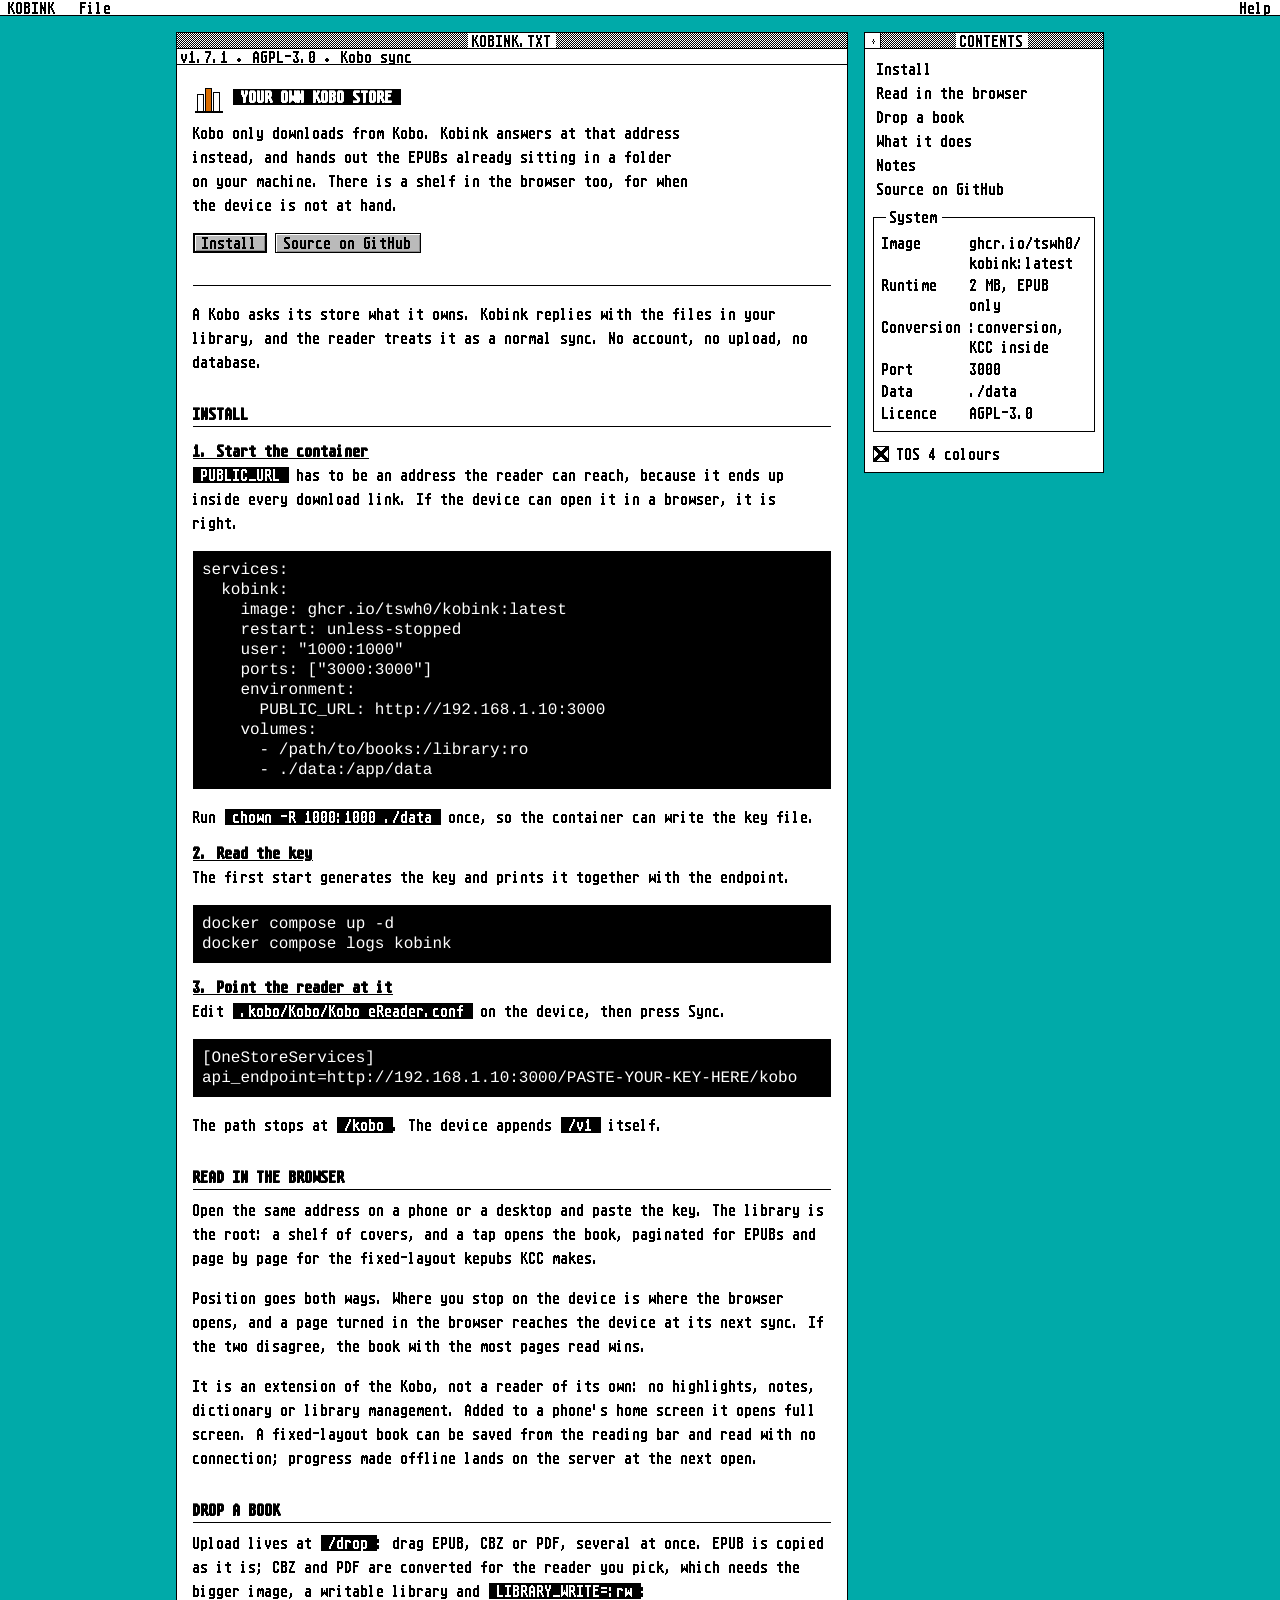
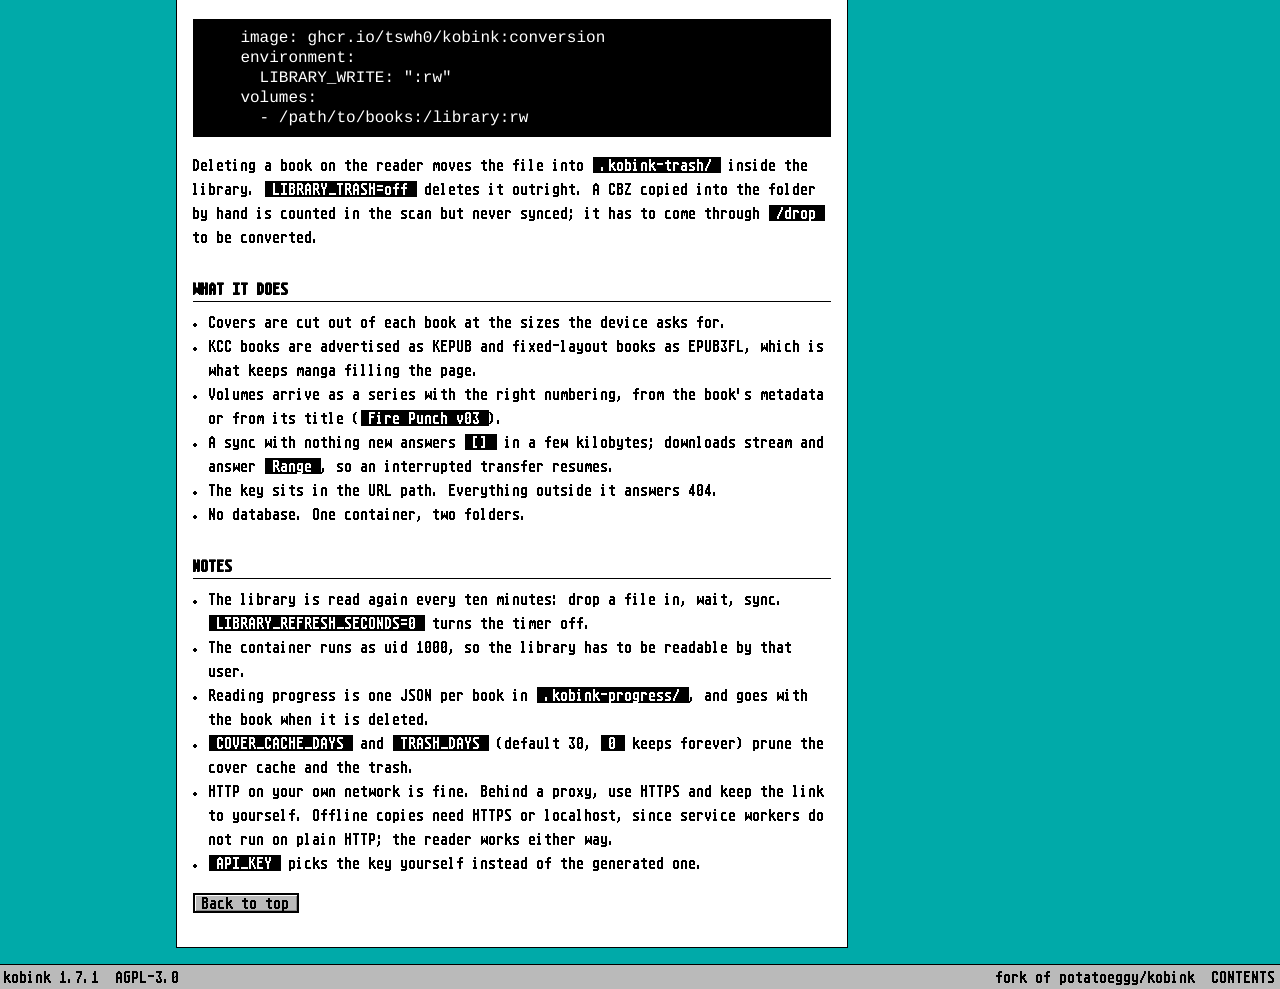
==== commit 7895ef6a: "release: 1.7.1" ====
--- a/site-alt/index.html
+++ b/site-alt/index.html
@@ -6,7 +6,7 @@
 <title>kobink · your own Kobo store</title>
 <meta name="description" content="Kobink answers the Kobo store's address from your own machine and serves the EPUBs in a folder, with a shelf and reader in the browser.">
 <meta name="theme-color" content="#00aaa9">
-<link rel="stylesheet" href="gem.css?v=1">
+<link rel="stylesheet" href="gem.css?v=2">
 <link rel="stylesheet" href="page.css?v=1">
 <link rel="icon" href="favicon.ico" sizes="any">
 <link rel="icon" type="image/png" href="favicon-32.png" sizes="32x32">
@@ -40,7 +40,7 @@
     </div>
     <span class="gem-spacer"></span>
     <div class="gem-menuwrap"><button data-menu="m-help" aria-haspopup="true" aria-expanded="false">Help</button>
-      <ul class="gem-dropdown" id="m-help" role="menu">
+      <ul class="gem-dropdown gem-dropdown--right" id="m-help" role="menu">
         <li><a href="https://github.com/tswh0/kobink/blob/main/README.md">README</a></li>
         <li><a href="https://github.com/ciromattia/kcc">KCC</a></li>
         <li class="gem-sep" role="separator"></li>
@@ -54,7 +54,7 @@
       <div class="gem-titlebar">
         <div class="gem-title"><span>KOBINK.TXT</span></div>
       </div>
-      <div class="gem-infoline">v1.7.0 · AGPL-3.0 · Kobo sync</div>
+      <div class="gem-infoline">v1.7.1 · AGPL-3.0 · Kobo sync</div>
       <div class="gem-body">
         <article class="doc">
 
@@ -185,7 +185,7 @@
   </main>
 
   <footer class="gem-status page__foot">
-    <span>kobink 1.7.0</span>
+    <span>kobink 1.7.1</span>
     <span>AGPL-3.0</span>
     <span class="gem-grow"></span>
     <a href="https://github.com/potatoeggy/kobink">fork of potatoeggy/kobink</a>
--- a/site-alt/gem.css
+++ b/site-alt/gem.css
@@ -135,6 +135,7 @@
 }
 
 .gem-dropdown.is-open { display: block; }
+.gem-dropdown--right { left: auto; right: 0; }
 
 .gem-dropdown li { display: flex; }
 .gem-dropdown a,
